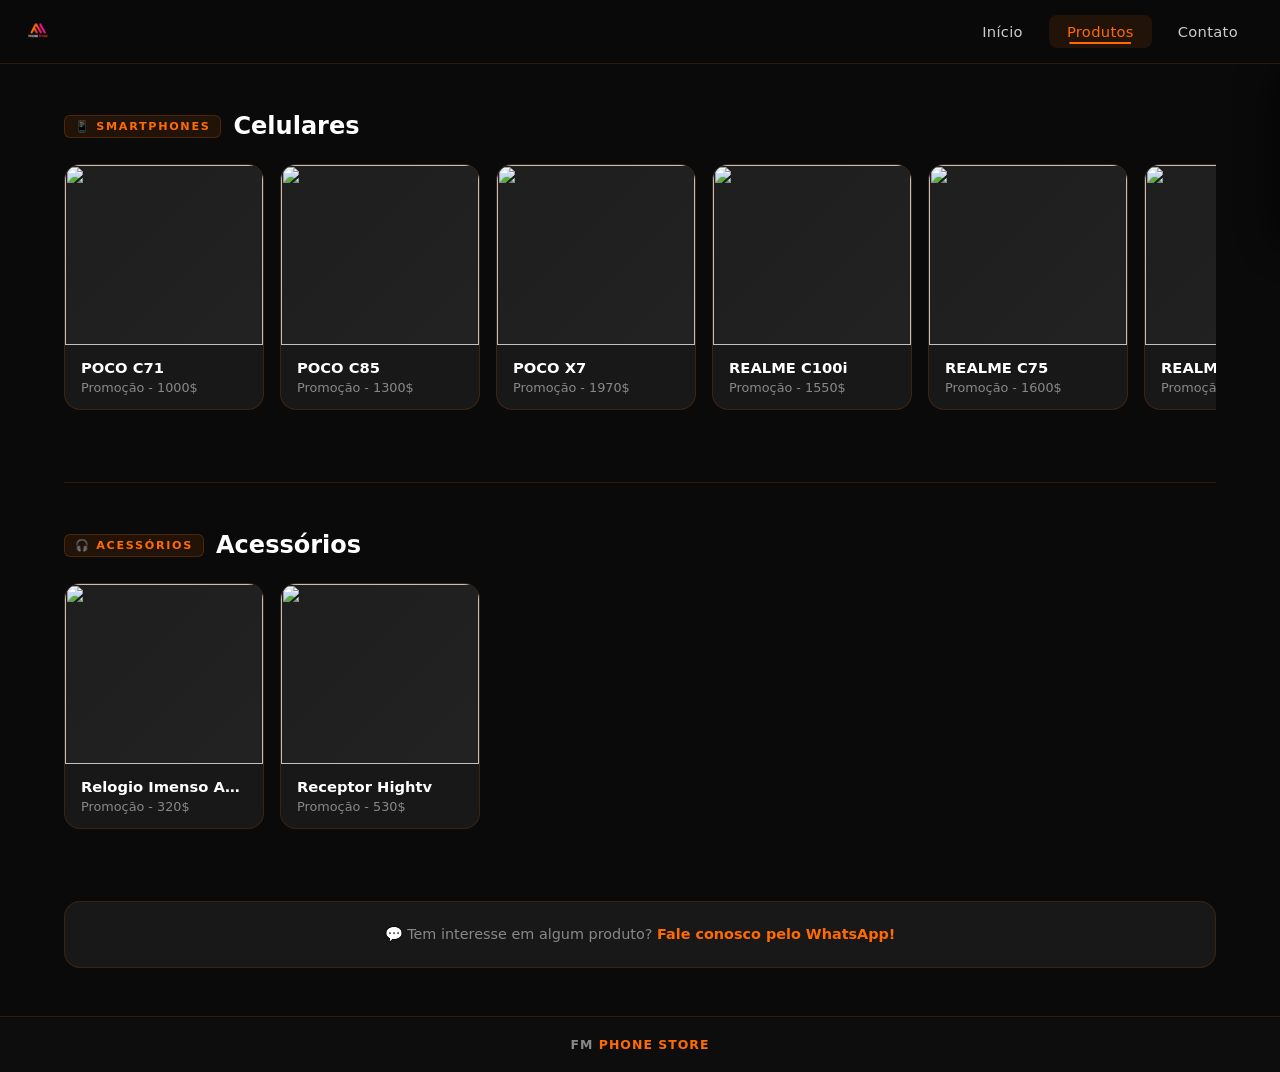
==== produtos.html @ 2ae380c9 "Add files via upload" ====
<!DOCTYPE html>
<html lang="pt-br">
<head>
    <meta charset="UTF-8">
    <meta name="viewport" content="width=device-width, initial-scale=1.0">
    <title>FM Phone Store — Produtos</title>
    <link rel="stylesheet" href="style.css">
</head>
<body>
    <header>
        <a href="inicio.html" class="header-logo">
            <img src="fm.png" alt="FM Phone Store">
        </a>
        <nav class="desktop-nav">
            <a href="inicio.html">Início</a>
            <a href="produtos.html" class="active">Produtos</a>
            <a href="contato.html">Contato</a>
        </nav>
        <button class="hamburger" onclick="toggleMenu()" aria-label="Menu">
            <span></span><span></span><span></span>
        </button>
    </header>

    <div class="mobile-menu" id="mobileMenu">
        <a href="inicio.html">🏠 Início</a>
        <a href="produtos.html" class="active">📱 Produtos</a>
        <a href="contato.html">📞 Contato</a>
    </div>

    <main>
        <!-- CELULARES -->
        <div class="produtos-section">
            <div class="section-header">
                <span class="section-label">📱 Smartphones</span>
                <h2>Celulares</h2>
            </div>

            <div class="scroll-row" id="celularesRow">
                <!-- Placeholder cards — substitua pelas suas imagens! -->
                <div class="product-card">
                    <div class="product-img-placeholder"><img src="img/POCO C71.jpg"></div>
                    <div class="product-info">
                        <h4>POCO C71</h4>
                        <p>Promoção - 1000$</p>
                    </div>
                </div>
                <div class="product-card">
                    <div class="product-img-placeholder"><img src="img/POCO C85.jpg"></div>
                    <div class="product-info">
                        <h4>POCO C85</h4>
                        <p>Promoção - 1300$</p>
                    </div>
                </div>
                <div class="product-card">
                    <div class="product-img-placeholder"><img src="img/POCO X7.jpg"></div>
                    <div class="product-info">
                        <h4>POCO X7</h4>
                        <p>Promoção - 1970$</p>
                    </div>
                </div>
                <div class="product-card">
                    <div class="product-img-placeholder"><img src="img/REALME C100i.jpg"></div>
                    <div class="product-info">
                        <h4>REALME C100i</h4>
                        <p>Promoção - 1550$</p>
                    </div>
                </div>
                <div class="product-card">
                    <div class="product-img-placeholder"><img src="img/REALME C75.jpg"></div>
                    <div class="product-info">
                        <h4>REALME C75</h4>
                        <p>Promoção - 1600$</p>
                    </div>
                </div>
                <div class="product-card">
                    <div class="product-img-placeholder"><img src="img/note70.jpg"></div>
                    <div class="product-info">
                        <h4>REALME Note 70</h4>
                        <p>Promoção - 1300$</p>
                    </div>
                </div>


                <div class="product-card">
                    <div class="product-img-placeholder"><img src="img/REDMI 15C.jpg"></div>
                    <div class="product-info">
                        <h4>Redmi 15C</h4>
                        <p>Promoção - 1250$</p>
                    </div>
                </div>


                <div class="product-card">
                    <div class="product-img-placeholder"><img src="img/REDMI NOTE 15.jpg"></div>
                    <div class="product-info">
                        <h4>Redmi Note 15</h4>
                        <p>Promoção - 1650$</p>
                    </div>
                </div>



            </div>
        </div>

        <div class="divider"></div>

        <!-- ACESSÓRIOS -->
        <div class="produtos-section">
            <div class="section-header">
                <span class="section-label">🎧 Acessórios</span>
                <h2>Acessórios</h2>
            </div>

            <div class="scroll-row" id="acessoriosRow">
                <div class="product-card">
                    <div class="product-img-placeholder"><img src="img/RELOGIO IMENSO AMOLED.jpg"></div>
                    <div class="product-info">
                        <h4>Relogio Imenso Amoled</h4>
                        <p>Promoção - 320$</p>
                    </div>
                </div>
                <div class="product-card">
                    <div class="product-img-placeholder"><img src="img/RECEPTOR HIGHTV.jpg"></div>
                    <div class="product-info">
                        <h4>Receptor Hightv</h4>
                        <p>Promoção - 530$</p>
                    </div>
                </div>
            </div>
        </div>

        <div style="text-align:center; margin-top: 32px; padding: 24px; background: var(--card); border-radius: 16px; border: 1px solid var(--border);">
            <p style="color: var(--gray); font-size: 0.9rem;">
                💬 Tem interesse em algum produto? <a href="contato.html" style="color: var(--orange); text-decoration: none; font-weight: 600;">Fale conosco pelo WhatsApp!</a>
            </p>
        </div>
    </main>

    <footer>
        <p>FM <span>PHONE STORE</span></p>
    </footer>

    <script>
        function toggleMenu(){
            const m=document.getElementById('mobileMenu');
            const h=document.querySelector('.hamburger');
            m.classList.toggle('open');
            h.classList.toggle('open');
        }
        document.addEventListener('click', function(e){
            const m=document.getElementById('mobileMenu');
            const h=document.querySelector('.hamburger');
            if(!m.contains(e.target)&&!h.contains(e.target)){
                m.classList.remove('open');
                h.classList.remove('open');
            }
        });
    </script>
</body>
</html>
---- style.css ----
/* ===== RESET & BASE ===== */
*, *::before, *::after {
  box-sizing: border-box;
  margin: 0;
  padding: 0;
}

:root {
  --orange: #FF6B00;
  --orange-light: #FF8C3A;
  --orange-glow: rgba(255, 107, 0, 0.25);
  --pink: #FF1493;
  --black: #0A0A0A;
  --dark: #111111;
  --card: #181818;
  --card2: #1E1E1E;
  --border: rgba(255,107,0,0.15);
  --white: #FFFFFF;
  --gray: #888888;
  --light-gray: #CCCCCC;
}

html {
  scroll-behavior: smooth;
}

body {
  background-color: var(--black);
  color: var(--white);
  font-family: 'Segoe UI', system-ui, -apple-system, sans-serif;
  min-height: 100vh;
  overflow-x: hidden;
}

/* ===== PAGE TRANSITION ===== */
body {
  animation: fadeIn 0.4s ease-in-out;
}

@keyframes fadeIn {
  from { opacity: 0; transform: translateY(8px); }
  to { opacity: 1; transform: translateY(0); }
}

/* ===== HEADER ===== */
header {
  position: sticky;
  top: 0;
  z-index: 1000;
  background: rgba(10, 10, 10, 0.95);
  backdrop-filter: blur(12px);
  -webkit-backdrop-filter: blur(12px);
  border-bottom: 1px solid var(--border);
  padding: 0 24px;
  height: 64px;
  display: flex;
  align-items: center;
  justify-content: space-between;
}

.header-logo {
  display: flex;
  align-items: center;
  gap: 10px;
  text-decoration: none;
}

.header-logo img {
  height: 42px;
  width: auto;
  object-fit: contain;
}

/* ===== DESKTOP NAV ===== */
nav.desktop-nav {
  display: flex;
  align-items: center;
  gap: 8px;
}

nav.desktop-nav a {
  color: var(--light-gray);
  text-decoration: none;
  font-size: 0.92rem;
  font-weight: 500;
  padding: 8px 18px;
  border-radius: 8px;
  transition: all 0.25s ease;
  position: relative;
  letter-spacing: 0.02em;
}

nav.desktop-nav a::after {
  content: '';
  position: absolute;
  bottom: 4px;
  left: 50%;
  transform: translateX(-50%);
  width: 0;
  height: 2px;
  background: var(--orange);
  border-radius: 2px;
  transition: width 0.25s ease;
}

nav.desktop-nav a:hover {
  color: var(--white);
  background: rgba(255,107,0,0.08);
}

nav.desktop-nav a:hover::after {
  width: 60%;
}

nav.desktop-nav a.active {
  color: var(--orange);
  background: rgba(255,107,0,0.1);
}

nav.desktop-nav a.active::after {
  width: 60%;
}

/* ===== HAMBURGER BUTTON ===== */
.hamburger {
  display: none;
  flex-direction: column;
  justify-content: center;
  align-items: center;
  gap: 5px;
  width: 40px;
  height: 40px;
  cursor: pointer;
  background: none;
  border: none;
  padding: 4px;
  border-radius: 8px;
  transition: background 0.2s;
}

.hamburger:hover {
  background: rgba(255,107,0,0.1);
}

.hamburger span {
  display: block;
  width: 22px;
  height: 2.5px;
  background: var(--white);
  border-radius: 2px;
  transition: all 0.3s cubic-bezier(0.4, 0, 0.2, 1);
}

.hamburger.open span:nth-child(1) {
  transform: translateY(7.5px) rotate(45deg);
}

.hamburger.open span:nth-child(2) {
  opacity: 0;
  transform: scaleX(0);
}

.hamburger.open span:nth-child(3) {
  transform: translateY(-7.5px) rotate(-45deg);
}

/* ===== MOBILE MENU ===== */
.mobile-menu {
  display: none;
  position: fixed;
  top: 64px;
  right: 0;
  width: 220px;
  background: #141414;
  border-left: 1px solid var(--border);
  border-bottom: 1px solid var(--border);
  border-radius: 0 0 0 16px;
  padding: 16px 0;
  z-index: 999;
  box-shadow: -8px 8px 32px rgba(0,0,0,0.6);
  transform: translateX(100%);
  transition: transform 0.3s cubic-bezier(0.4, 0, 0.2, 1);
}

.mobile-menu.open {
  transform: translateX(0);
  display: block;
}

/* TRICK: show block but still animate */
.mobile-menu {
  display: block;
  pointer-events: none;
}

.mobile-menu.open {
  pointer-events: all;
}

.mobile-menu a {
  display: flex;
  align-items: center;
  gap: 12px;
  color: var(--light-gray);
  text-decoration: none;
  font-size: 1rem;
  font-weight: 500;
  padding: 14px 24px;
  transition: all 0.2s;
  border-left: 3px solid transparent;
}

.mobile-menu a:hover {
  color: var(--orange);
  background: rgba(255,107,0,0.06);
  border-left-color: var(--orange);
}

.mobile-menu a.active {
  color: var(--orange);
  border-left-color: var(--orange);
}

/* ===== MAIN ===== */
main {
  min-height: calc(100vh - 64px - 60px);
  padding: 48px 24px;
  max-width: 1200px;
  margin: 0 auto;
}

/* ===== INICIO PAGE ===== */
.hero {
  text-align: center;
  padding: 80px 16px 60px;
}

.hero-badge {
  display: inline-block;
  background: rgba(255,107,0,0.12);
  border: 1px solid rgba(255,107,0,0.3);
  color: var(--orange);
  font-size: 0.78rem;
  font-weight: 700;
  letter-spacing: 0.12em;
  text-transform: uppercase;
  padding: 6px 16px;
  border-radius: 100px;
  margin-bottom: 24px;
}

.hero h1 {
  font-size: clamp(2rem, 6vw, 4rem);
  font-weight: 800;
  line-height: 1.1;
  letter-spacing: -0.02em;
  margin-bottom: 20px;
}

.hero h1 span {
  background: linear-gradient(135deg, var(--orange), var(--pink));
  -webkit-background-clip: text;
  -webkit-text-fill-color: transparent;
  background-clip: text;
}

.hero p {
  font-size: 1.15rem;
  color: var(--gray);
  max-width: 480px;
  margin: 0 auto 40px;
  line-height: 1.6;
}

.hero-cta {
  display: inline-flex;
  align-items: center;
  gap: 8px;
  background: var(--orange);
  color: var(--white);
  text-decoration: none;
  font-weight: 700;
  font-size: 1rem;
  padding: 14px 32px;
  border-radius: 12px;
  transition: all 0.25s;
  box-shadow: 0 4px 24px var(--orange-glow);
}

.hero-cta:hover {
  background: var(--orange-light);
  transform: translateY(-2px);
  box-shadow: 0 8px 32px var(--orange-glow);
}

/* Features */
.features {
  display: grid;
  grid-template-columns: repeat(auto-fit, minmax(200px, 1fr));
  gap: 16px;
  margin-top: 64px;
}

.feature-card {
  background: var(--card);
  border: 1px solid var(--border);
  border-radius: 16px;
  padding: 28px 24px;
  text-align: center;
  transition: border-color 0.25s, transform 0.25s;
}

.feature-card:hover {
  border-color: var(--orange);
  transform: translateY(-4px);
}

.feature-icon {
  font-size: 2rem;
  margin-bottom: 14px;
}

.feature-card h3 {
  font-size: 1rem;
  font-weight: 700;
  margin-bottom: 8px;
}

.feature-card p {
  font-size: 0.85rem;
  color: var(--gray);
  line-height: 1.5;
}

/* ===== PRODUTOS PAGE ===== */
.produtos-section {
  margin-bottom: 56px;
}

.section-header {
  display: flex;
  align-items: center;
  gap: 12px;
  margin-bottom: 24px;
}

.section-label {
  font-size: 0.7rem;
  font-weight: 800;
  letter-spacing: 0.15em;
  text-transform: uppercase;
  color: var(--orange);
  background: rgba(255,107,0,0.1);
  border: 1px solid rgba(255,107,0,0.2);
  padding: 4px 10px;
  border-radius: 6px;
}

.section-header h2 {
  font-size: 1.5rem;
  font-weight: 700;
}

/* Scroll row */
.scroll-row {
  display: flex;
  gap: 16px;
  overflow-x: auto;
  padding-bottom: 16px;
  scroll-snap-type: x mandatory;
  -webkit-overflow-scrolling: touch;
  scrollbar-width: thin;
  scrollbar-color: var(--orange) var(--card);
}

.scroll-row::-webkit-scrollbar {
  height: 5px;
}

.scroll-row::-webkit-scrollbar-track {
  background: var(--card);
  border-radius: 10px;
}

.scroll-row::-webkit-scrollbar-thumb {
  background: var(--orange);
  border-radius: 10px;
}

/* Product card */
.product-card {
  flex: 0 0 200px;
  scroll-snap-align: start;
  background: var(--card);
  border: 1px solid var(--border);
  border-radius: 16px;
  overflow: hidden;
  transition: border-color 0.25s, transform 0.25s;
  cursor: pointer;
}

.product-card:hover {
  border-color: var(--orange);
  transform: translateY(-4px);
}

.product-img {
  width: 100%;
  height: 180px;
  object-fit: cover;
  background: var(--card2);
  display: flex;
  align-items: center;
  justify-content: center;
  font-size: 3rem;
}

.product-img-placeholder {
  width: 100%;
  height: 180px;
  background: linear-gradient(135deg, var(--card2), #222);
  display: flex;
  align-items: center;
  justify-content: center;
  overflow: hidden;
}

.product-img-placeholder img{
    width: 100%;
    height: 100%;
    object-fit: contain;
}

.product-info {
  padding: 14px 16px;
}

.product-info h4 {
  font-size: 0.92rem;
  font-weight: 600;
  margin-bottom: 4px;
  white-space: nowrap;
  overflow: hidden;
  text-overflow: ellipsis;
}

.product-info p {
  font-size: 0.8rem;
  color: var(--gray);
}

.product-add-placeholder {
  flex: 0 0 200px;
  scroll-snap-align: start;
  background: var(--card);
  border: 2px dashed rgba(255,107,0,0.2);
  border-radius: 16px;
  display: flex;
  flex-direction: column;
  align-items: center;
  justify-content: center;
  height: 260px;
  color: var(--gray);
  font-size: 0.85rem;
  gap: 8px;
  cursor: default;
  transition: border-color 0.25s;
}

.product-add-placeholder:hover {
  border-color: rgba(255,107,0,0.4);
  color: var(--orange);
}

.product-add-placeholder span {
  font-size: 2rem;
}

/* divider */
.divider {
  height: 1px;
  background: var(--border);
  margin: 48px 0;
}

/* ===== CONTATO PAGE ===== */
.contato-hero {
  text-align: center;
  padding: 48px 0 40px;
}

.contato-hero h2 {
  font-size: 2rem;
  font-weight: 800;
  margin-bottom: 10px;
}

.contato-hero p {
  color: var(--gray);
  font-size: 1rem;
}

.contato-cards {
  display: flex;
  flex-direction: column;
  gap: 16px;
  max-width: 480px;
  margin: 0 auto;
}

.contato-card {
  display: flex;
  align-items: center;
  gap: 20px;
  background: var(--card);
  border: 1px solid var(--border);
  border-radius: 18px;
  padding: 24px 28px;
  text-decoration: none;
  color: var(--white);
  transition: all 0.25s;
  position: relative;
  overflow: hidden;
}

.contato-card::before {
  content: '';
  position: absolute;
  inset: 0;
  opacity: 0;
  transition: opacity 0.25s;
}

.contato-card.whatsapp::before {
  background: linear-gradient(135deg, rgba(37,211,102,0.08), transparent);
}

.contato-card.instagram::before {
  background: linear-gradient(135deg, rgba(255,107,0,0.08), transparent);
}

.contato-card:hover {
  transform: translateY(-4px);
  border-color: rgba(255,107,0,0.4);
}

.contato-card:hover::before {
  opacity: 1;
}

.contato-icon {
  width: 52px;
  height: 52px;
  border-radius: 14px;
  display: flex;
  align-items: center;
  justify-content: center;
  font-size: 1.6rem;
  flex-shrink: 0;
}

.contato-card.whatsapp .contato-icon {
  background: rgba(37,211,102,0.12);
}

.contato-card.instagram .contato-icon {
  background: rgba(255,107,0,0.12);
}

.contato-text h3 {
  font-size: 1.05rem;
  font-weight: 700;
  margin-bottom: 4px;
}

.contato-text p {
  font-size: 0.85rem;
  color: var(--gray);
}

.contato-arrow {
  margin-left: auto;
  color: var(--gray);
  font-size: 1.2rem;
  transition: transform 0.2s, color 0.2s;
}

.contato-card:hover .contato-arrow {
  transform: translateX(4px);
  color: var(--orange);
}

/* ===== FOOTER ===== */
footer {
  background: #0D0D0D;
  border-top: 1px solid var(--border);
  text-align: center;
  padding: 20px 24px;
}

footer p {
  font-size: 0.78rem;
  color: var(--gray);
  letter-spacing: 0.08em;
  font-weight: 600;
  text-transform: uppercase;
}

footer span {
  color: var(--orange);
}

/* ===== RESPONSIVE ===== */
@media (max-width: 768px) {
  nav.desktop-nav {
    display: none;
  }

  .hamburger {
    display: flex;
  }

  main {
    padding: 32px 16px;
  }

  .hero {
    padding: 48px 8px 40px;
  }

  .hero h1 {
    font-size: 2rem;
  }

  .features {
    grid-template-columns: 1fr 1fr;
    gap: 12px;
  }

  .feature-card {
    padding: 20px 16px;
  }

  .product-card {
    flex: 0 0 160px;
  }

  .product-img-placeholder {
    height: 140px;
  }

  .contato-card {
    padding: 18px 20px;
  }
}

@media (max-width: 400px) {
  .features {
    grid-template-columns: 1fr;
  }
}
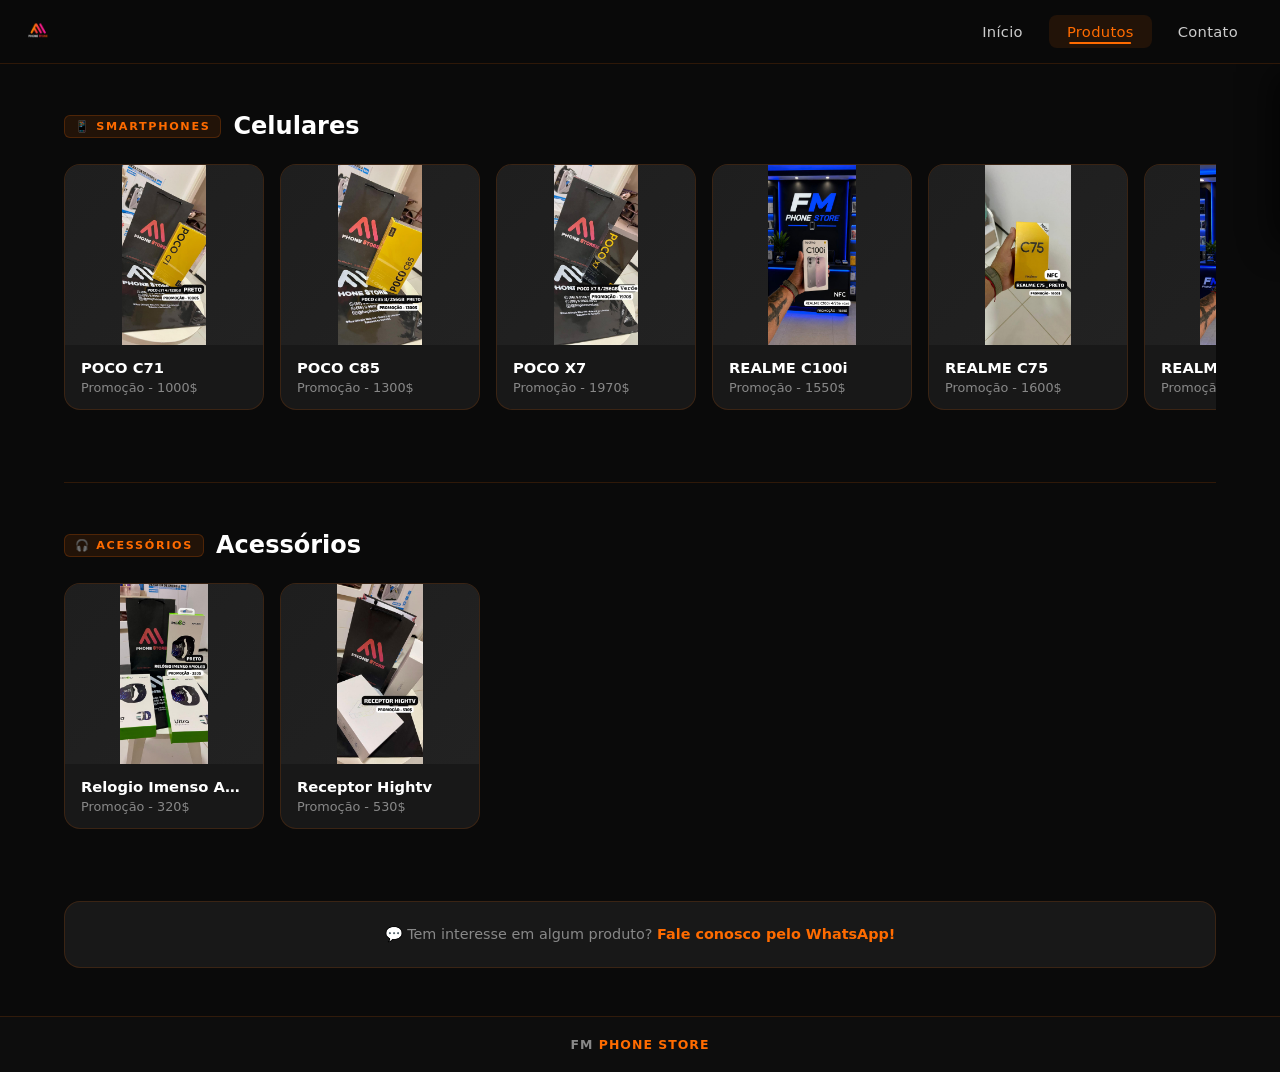
==== commit 7ffc20b5: "Update produtos.html" ====
--- a/produtos.html
+++ b/produtos.html
@@ -38,42 +38,42 @@
             <div class="scroll-row" id="celularesRow">
                 <!-- Placeholder cards — substitua pelas suas imagens! -->
                 <div class="product-card">
-                    <div class="product-img-placeholder"><img src="img/POCO C71.jpg"></div>
+                    <div class="product-img-placeholder"><img src="POCO C71.jpg"></div>
                     <div class="product-info">
                         <h4>POCO C71</h4>
                         <p>Promoção - 1000$</p>
                     </div>
                 </div>
                 <div class="product-card">
-                    <div class="product-img-placeholder"><img src="img/POCO C85.jpg"></div>
+                    <div class="product-img-placeholder"><img src="POCO C85.jpg"></div>
                     <div class="product-info">
                         <h4>POCO C85</h4>
                         <p>Promoção - 1300$</p>
                     </div>
                 </div>
                 <div class="product-card">
-                    <div class="product-img-placeholder"><img src="img/POCO X7.jpg"></div>
+                    <div class="product-img-placeholder"><img src="POCO X7.jpg"></div>
                     <div class="product-info">
                         <h4>POCO X7</h4>
                         <p>Promoção - 1970$</p>
                     </div>
                 </div>
                 <div class="product-card">
-                    <div class="product-img-placeholder"><img src="img/REALME C100i.jpg"></div>
+                    <div class="product-img-placeholder"><img src="REALME C100i.jpg"></div>
                     <div class="product-info">
                         <h4>REALME C100i</h4>
                         <p>Promoção - 1550$</p>
                     </div>
                 </div>
                 <div class="product-card">
-                    <div class="product-img-placeholder"><img src="img/REALME C75.jpg"></div>
+                    <div class="product-img-placeholder"><img src="REALME C75.jpg"></div>
                     <div class="product-info">
                         <h4>REALME C75</h4>
                         <p>Promoção - 1600$</p>
                     </div>
                 </div>
                 <div class="product-card">
-                    <div class="product-img-placeholder"><img src="img/note70.jpg"></div>
+                    <div class="product-img-placeholder"><img src="note70.jpg"></div>
                     <div class="product-info">
                         <h4>REALME Note 70</h4>
                         <p>Promoção - 1300$</p>
@@ -82,7 +82,7 @@
 
 
                 <div class="product-card">
-                    <div class="product-img-placeholder"><img src="img/REDMI 15C.jpg"></div>
+                    <div class="product-img-placeholder"><img src="REDMI 15C.jpg"></div>
                     <div class="product-info">
                         <h4>Redmi 15C</h4>
                         <p>Promoção - 1250$</p>
@@ -91,7 +91,7 @@
 
 
                 <div class="product-card">
-                    <div class="product-img-placeholder"><img src="img/REDMI NOTE 15.jpg"></div>
+                    <div class="product-img-placeholder"><img src="REDMI NOTE 15.jpg"></div>
                     <div class="product-info">
                         <h4>Redmi Note 15</h4>
                         <p>Promoção - 1650$</p>
@@ -114,14 +114,14 @@
 
             <div class="scroll-row" id="acessoriosRow">
                 <div class="product-card">
-                    <div class="product-img-placeholder"><img src="img/RELOGIO IMENSO AMOLED.jpg"></div>
+                    <div class="product-img-placeholder"><img src="RELOGIO IMENSO AMOLED.jpg"></div>
                     <div class="product-info">
                         <h4>Relogio Imenso Amoled</h4>
                         <p>Promoção - 320$</p>
                     </div>
                 </div>
                 <div class="product-card">
-                    <div class="product-img-placeholder"><img src="img/RECEPTOR HIGHTV.jpg"></div>
+                    <div class="product-img-placeholder"><img src="RECEPTOR HIGHTV.jpg"></div>
                     <div class="product-info">
                         <h4>Receptor Hightv</h4>
                         <p>Promoção - 530$</p>
